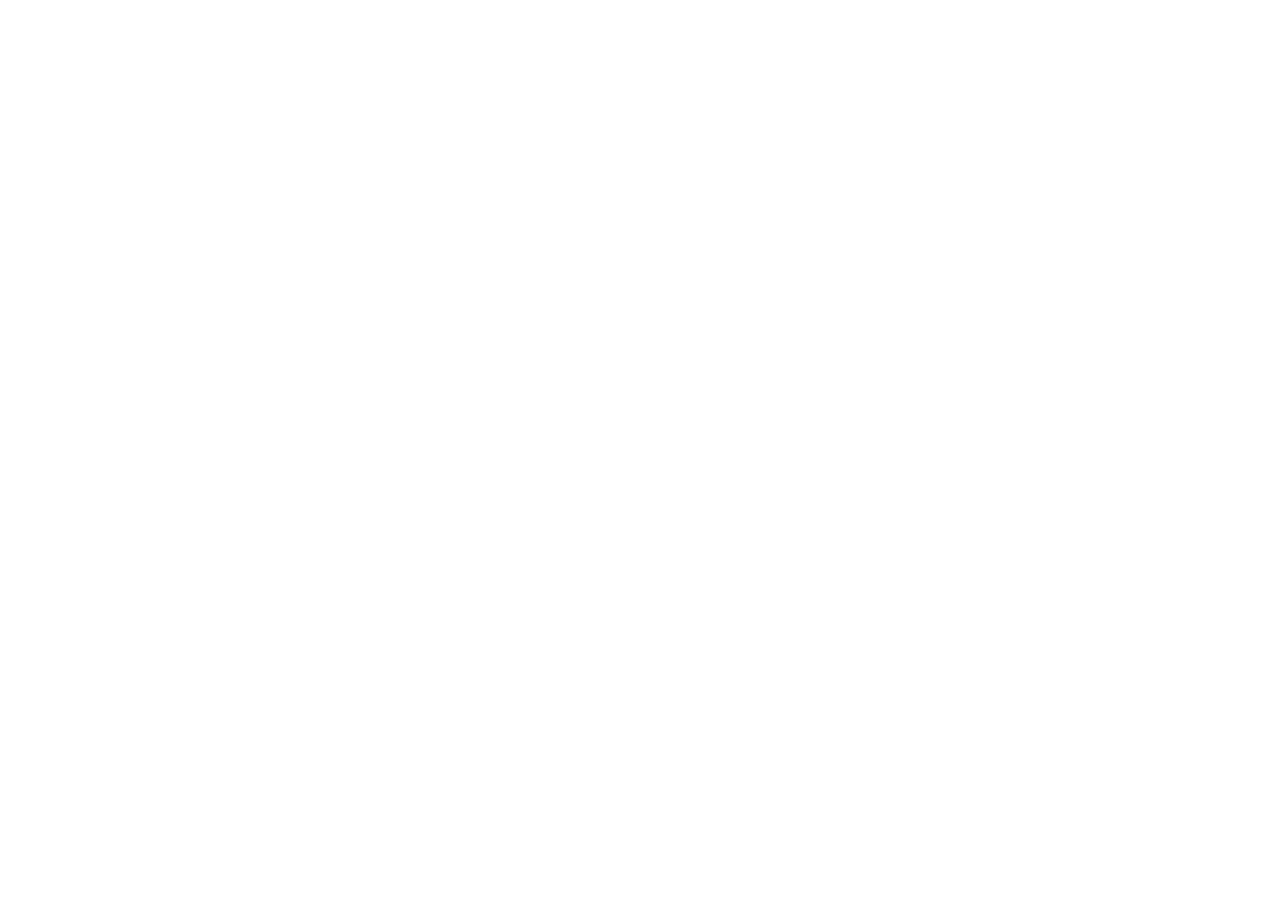
==== index.html @ 29fb7666 "Today star a new projects with bootstrap" ====
<!DOCTYPE html>
<html lang="en">
<head>
    <meta charset="UTF-8">
    <meta name="viewport" content="width=device-width, initial-scale=1.0">
    <title>Jesús Blog</title>
</head>
<body>
    
</body>
</html>
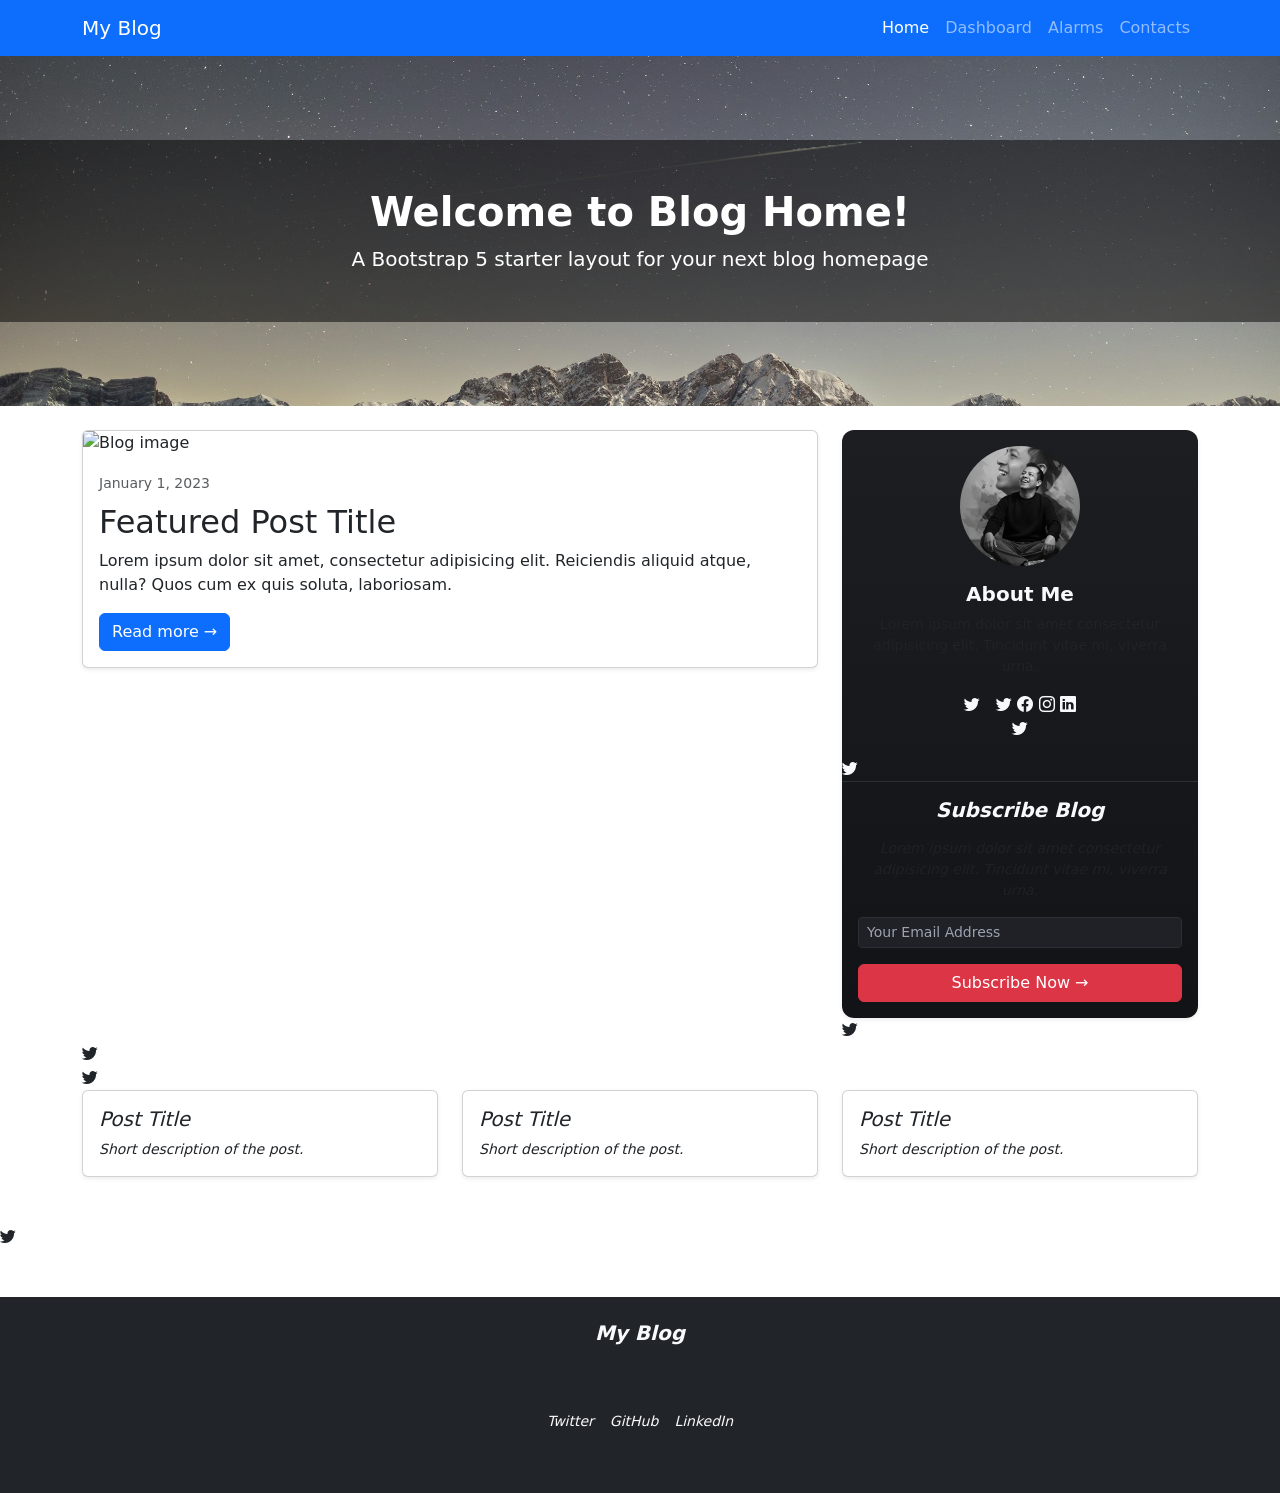
==== commit 0f74c2a6: "This is my first commit in this new project" ====
--- a/index.html
+++ b/index.html
@@ -1,11 +1,245 @@
-<!DOCTYPE html>
+<!doctype html>
 <html lang="en">
-<head>
-    <meta charset="UTF-8">
-    <meta name="viewport" content="width=device-width, initial-scale=1.0">
+  <head>
+    <!-- Required meta tags -->
+    <meta charset="utf-8" />
+    <meta name="viewport" content="width=device-width, initial-scale=1" />
+
+    <!-- Bootstrap CSS -->
+    <link
+      href="https://cdn.jsdelivr.net/npm/bootstrap@5.0.2/dist/css/bootstrap.min.css"
+      rel="stylesheet"
+      integrity="sha384-EVSTQN3/azprG1Anm3QDgpJLIm9Nao0Yz1ztcQTwFspd3yD65VohhpuuCOmLASjC"
+      crossorigin="anonymous"
+    />
+    <link rel="stylesheet" href="style.css" />
+    <link
+  href="https://cdn.jsdelivr.net/npm/bootstrap-icons@1.11.1/font/bootstrap-icons.css"
+  rel="stylesheet"
+/>
+
     <title>Jesús Blog</title>
-</head>
-<body>
-    
-</body>
-</html>+  </head>
+  <body>
+    <nav class="navbar navbar-expand-lg navbar-dark bg-primary">
+      <div class="container">
+        <!-- Brand -->
+        <a class="navbar-brand" href="#">My Blog</a>
+
+        <!-- Toggler (mobile) -->
+        <button
+          class="navbar-toggler"
+          type="button"
+          data-bs-toggle="collapse"
+          data-bs-target="#navbarNav"
+          aria-controls="navbarNav"
+          aria-expanded="false"
+          aria-label="Toggle navigation"
+        >
+          <span class="navbar-toggler-icon"></span>
+        </button>
+
+        <!-- Menu -->
+        <div class="collapse navbar-collapse" id="navbarNav">
+          <ul class="navbar-nav ms-auto">
+            <li class="nav-item">
+              <a class="nav-link active" aria-current="page" href="#">Home</a>
+            </li>
+            <li class="nav-item">
+              <a class="nav-link" href="#">Dashboard</a>
+            </li>
+            <li class="nav-item">
+              <a class="nav-link" href="#">Alarms</a>
+            </li>
+            <li class="nav-item">
+              <a class="nav-link" href="#">Contacts</a>
+            </li>
+          </ul>
+        </div>
+      </div>
+    </nav>
+
+    <!-- HERO / WELCOME -->
+    <section class="hero">
+      <div class="hero-overlay">
+        <div class="container">
+          <h1 class="fw-bold">Welcome to Blog Home!</h1>
+          <p class="lead mb-0">
+            A Bootstrap 5 starter layout for your next blog homepage
+          </p>
+        </div>
+      </div>
+    </section>
+
+    <!-- BLOG CONTENT -->
+    <main class="container my-4">
+      <!-- ROW: Featured post + Aside -->
+      <div class="row">
+        <!-- FEATURED BLOG CARD -->
+        <div class="col-12 col-lg-8">
+          <div class="card shadow-sm mb-4">
+            <img
+              src="https://picsum.photos/850/350"
+              class="card-img-top"
+              alt="Blog image"
+            />
+
+            <div class="card-body">
+              <small class="text-muted">January 1, 2023</small>
+              <h2 class="card-title mt-2">Featured Post Title</h2>
+
+              <p class="card-text">
+                Lorem ipsum dolor sit amet, consectetur adipisicing elit.
+                Reiciendis aliquid atque, nulla? Quos cum ex quis soluta,
+                laboriosam.
+              </p>
+
+              <a href="#" class="btn btn-primary">Read more →</a>
+            </div>
+          </div>
+        </div>
+
+        <!-- ASIDE (ONLY DESKTOP) -->
+        <aside class="col-lg-4 d-none d-lg-block">
+  <div class="card sidebar-card text-light shadow-sm">
+
+    <!-- ABOUT ME -->
+    <div class="card-body text-center">
+      <img
+        src="images/portrait.jpg"
+        alt="Author"
+        class="rounded-circle mb-3 sidebar-avatar"
+      />
+
+      <h5 class="fw-bold">About Me</h5>
+
+      <p class="small text-muted">
+        Lorem ipsum dolor sit amet consectetur adipisicing elit.
+        Tincidunt vitae mi, viverra urna.
+      </p>
+
+      <!-- SOCIAL ICONS -->
+      <div class="d-flex justify-content-center gap-3 mt-3">
+        <a href="#" class="text-light"><i class="bi bi-twitter"></is</i></a>
+        <a href="#" class="text-light"><i class="bi bi-facebook"></i></a>
+        <a href="#" class="text-light"><i class="bi bi-instagram"></i></a>
+        <a href="#" class="text-light"><i class="bi bi-linkedin"></i></a>
+      </div>
+    </div>
+
+    <hr class="border-secondary my-0">
+
+    <!-- SUBSCRIBE -->
+    <div class="card-body text-center">
+      <h5 class="fw-bold mb-3">Subscribe Blog</h5>
+
+      <p class="small text-muted">
+        Lorem ipsum dolor sit amet consectetur adipisicing elit.
+        Tincidunt vitae mi, viverra urna.
+      </p>
+
+      <form>
+        <input
+          type="email"
+          class="form-control form-control-sm mb-3 sidebar-input"
+          placeholder="Your Email Address"
+        />
+
+        <button class="btn btn-danger w-100">
+          Subscribe Now →
+        </button>
+      </form>
+    </div>
+
+  </div>
+</aside>
+      </div>
+
+      <!-- GRID OF MORE POSTS -->
+      <div class="row">
+        <!-- CARD 1 -->
+        <div class="col-12 col-md-6 col-lg-4 mb-4">
+          <div class="card h-100 shadow-sm">
+            <img
+              src="https://picsum.photos/400/200"
+              class="card-img-top"
+              alt=""
+            />
+            <div class="card-body">
+              <h5 class="card-title">Post Title</h5>
+              <p class="card-text small">Short description of the post.</p>
+            </div>
+          </div>
+        </div>
+
+        <!-- CARD 2 -->
+        <div class="col-12 col-md-6 col-lg-4 mb-4">
+          <div class="card h-100 shadow-sm">
+            <img
+              src="https://picsum.photos/401/200"
+              class="card-img-top"
+              alt=""
+            />
+            <div class="card-body">
+              <h5 class="card-title">Post Title</h5>
+              <p class="card-text small">Short description of the post.</p>
+            </div>
+          </div>
+        </div>
+
+        <!-- CARD 3 -->
+        <div class="col-12 col-md-6 col-lg-4 mb-4">
+          <div class="card h-100 shadow-sm">
+            <img
+              src="https://picsum.photos/402/200"
+              class="card-img-top"
+              alt=""
+            />
+            <div class="card-body">
+              <h5 class="card-title">Post Title</h5>
+              <p class="card-text small">Short description of the post.</p>
+            </div>
+          </div>
+        </div>
+      </div>
+    </main>
+    <footer class="bg-dark text-light mt-5">
+      <div class="container py-4">
+        <div class="row justify-content-center text-center">
+          <!-- BLOG INFO -->
+          <div class="col-12 col-md-8">
+            <h5 class="fw-bold mb-2">My Blog</h5>
+
+            <p class="small text-muted mb-3">
+              A personal blog where I share thoughts, tutorials, and experiences
+              about web development and technology.
+            </p>
+
+            <!-- SOCIAL (optional) -->
+            <div class="d-flex justify-content-center gap-3 mb-3">
+              <a href="#" class="text-light text-decoration-none small"
+                >Twitter</a
+              >
+              <a href="#" class="text-light text-decoration-none small"
+                >GitHub</a
+              >
+              <a href="#" class="text-light text-decoration-none small"
+                >LinkedIn</a
+              >
+            </div>
+
+            <div class="small text-muted">
+              © 2026 My Blog. All rights reserved.
+            </div>
+          </div>
+        </div>
+      </div>
+    </footer>
+
+    <script
+      src="https://cdn.jsdelivr.net/npm/bootstrap@5.0.2/dist/js/bootstrap.bundle.min.js"
+      integrity="sha384-MrcW6ZMFYlzcLA8Nl+NtUVF0sA7MsXsP1UyJoMp4YLEuNSfAP+JcXn/tWtIaxVXM"
+      crossorigin="anonymous"
+    ></script>
+  </body>
+</html>
--- a/style.css
+++ b/style.css
@@ -0,0 +1,57 @@
+/* HERO SECTION */
+.hero {
+  background-image: url(images/hero.jpg);
+  background-size: cover;
+  background-position: center;
+  min-height: 250px; /* mobile first */
+  display: flex;
+  align-items: center;
+  justify-content: center;
+  text-align: center;
+}
+
+.hero-overlay {
+  background-color: rgba(0, 0, 0, 0.5);
+  width: 100%;
+  height: 100%;
+  padding: 3rem 1rem;
+  color: white;
+}
+
+/* Larger screens */
+@media (min-width: 768px) {
+  .hero {
+    min-height: 350px;
+  }
+}
+
+/* ASIDE SECTION */
+
+.sidebar-card {
+  background: linear-gradient(180deg, #1c1e22, #121317);
+  border: none;
+  border-radius: 12px;
+}
+
+.sidebar-avatar {
+  width: 120px;
+  height: 120px;
+  object-fit: cover;
+}
+
+.sidebar-input {
+  background-color: #1f2126;
+  border: 1px solid #2c2f36;
+  color: #fff;
+}
+
+.sidebar-input::placeholder {
+  color: #9ca3af;
+}
+
+.sidebar-input:focus {
+  background-color: #1f2126;
+  color: #fff;
+  border-color: #dc3545;
+  box-shadow: none;
+}
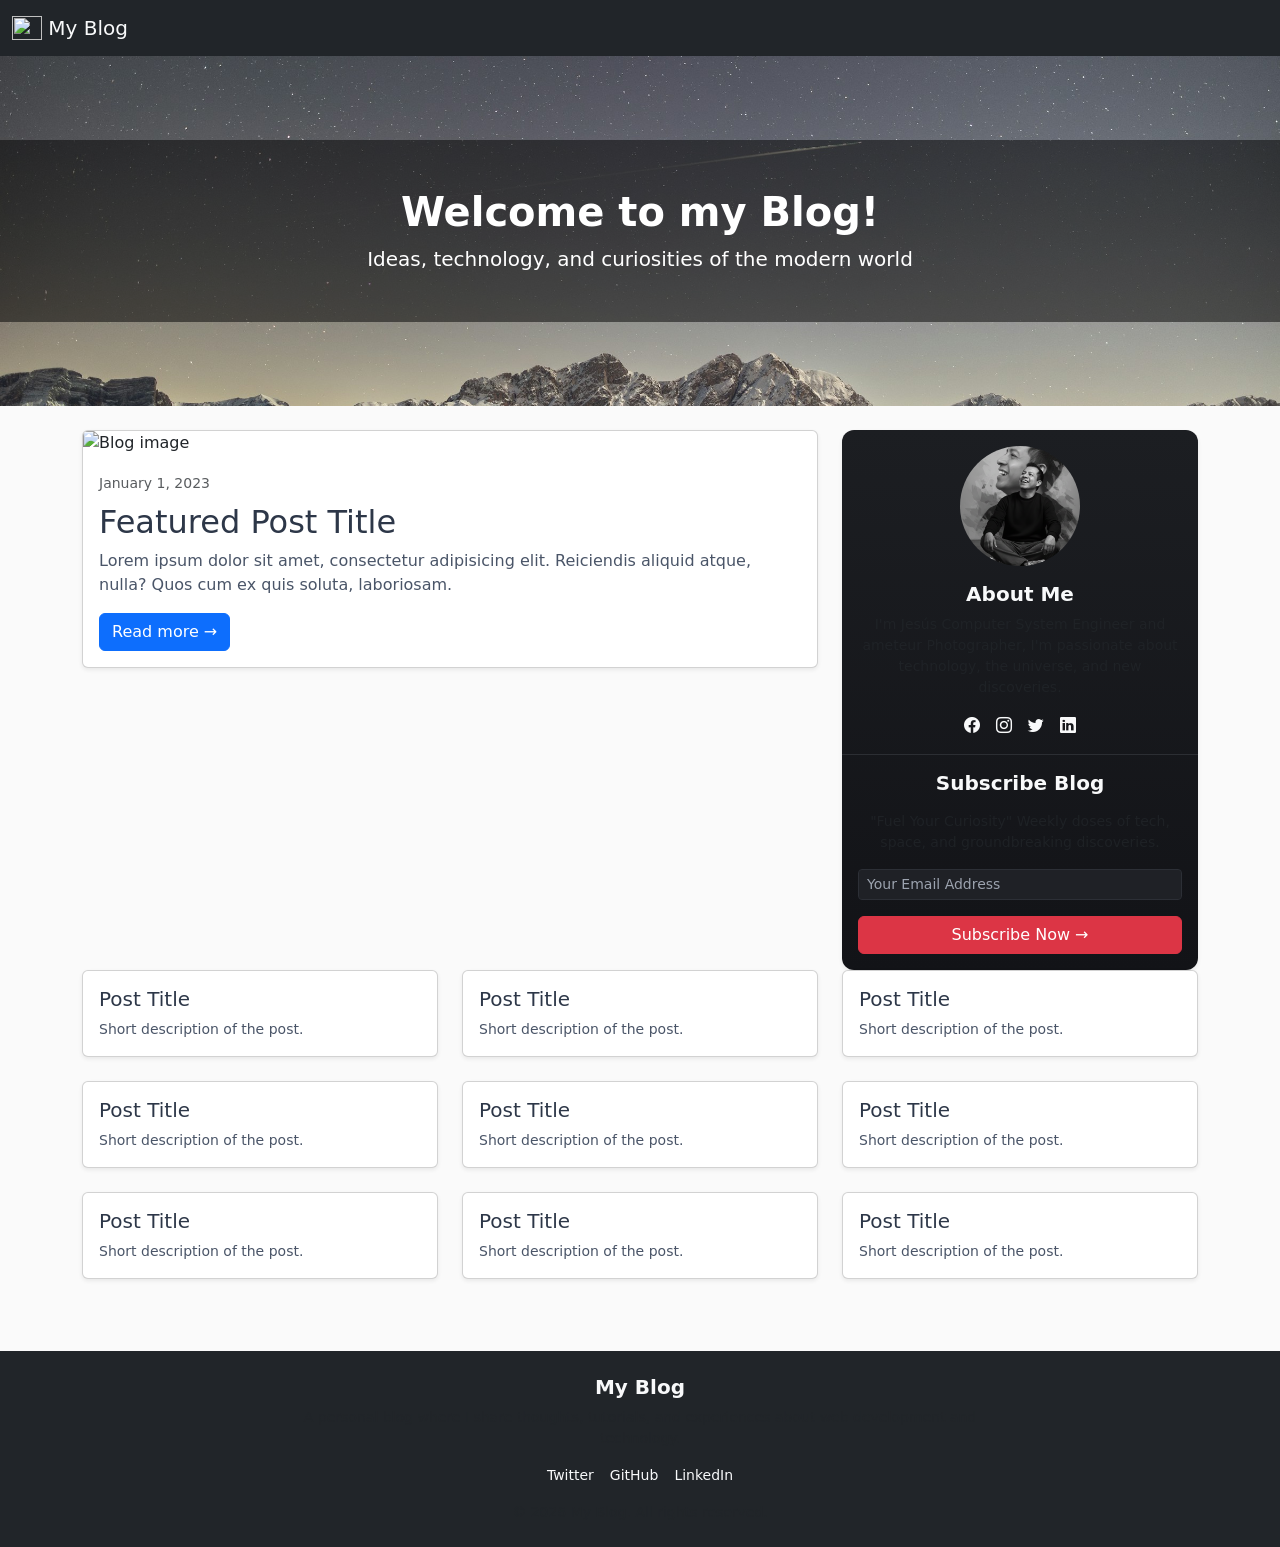
==== commit ab1723f5: "Worked in some features" ====
--- a/index.html
+++ b/index.html
@@ -1,4 +1,4 @@
-<!doctype html>
+<!DOCTYPE html>
 <html lang="en">
   <head>
     <!-- Required meta tags -->
@@ -14,48 +14,19 @@
     />
     <link rel="stylesheet" href="style.css" />
     <link
-  href="https://cdn.jsdelivr.net/npm/bootstrap-icons@1.11.1/font/bootstrap-icons.css"
-  rel="stylesheet"
-/>
+      href="https://cdn.jsdelivr.net/npm/bootstrap-icons@1.11.1/font/bootstrap-icons.css"
+      rel="stylesheet"
+    />
 
     <title>Jesús Blog</title>
   </head>
   <body>
-    <nav class="navbar navbar-expand-lg navbar-dark bg-primary">
-      <div class="container">
-        <!-- Brand -->
-        <a class="navbar-brand" href="#">My Blog</a>
-
-        <!-- Toggler (mobile) -->
-        <button
-          class="navbar-toggler"
-          type="button"
-          data-bs-toggle="collapse"
-          data-bs-target="#navbarNav"
-          aria-controls="navbarNav"
-          aria-expanded="false"
-          aria-label="Toggle navigation"
-        >
-          <span class="navbar-toggler-icon"></span>
-        </button>
-
-        <!-- Menu -->
-        <div class="collapse navbar-collapse" id="navbarNav">
-          <ul class="navbar-nav ms-auto">
-            <li class="nav-item">
-              <a class="nav-link active" aria-current="page" href="#">Home</a>
-            </li>
-            <li class="nav-item">
-              <a class="nav-link" href="#">Dashboard</a>
-            </li>
-            <li class="nav-item">
-              <a class="nav-link" href="#">Alarms</a>
-            </li>
-            <li class="nav-item">
-              <a class="nav-link" href="#">Contacts</a>
-            </li>
-          </ul>
-        </div>
+    <nav class="navbar navbar-light bg-dark">
+      <div class="container-fluid">
+        <a class="navbar-brand text-light" href="#">
+          <img src="/docs/5.0/assets/brand/bootstrap-logo.svg" alt="" width="30" height="24" class="d-inline-block align-text-top">
+          My Blog
+        </a>
       </div>
     </nav>
 
@@ -63,9 +34,9 @@
     <section class="hero">
       <div class="hero-overlay">
         <div class="container">
-          <h1 class="fw-bold">Welcome to Blog Home!</h1>
+          <h1 class="fw-bold">Welcome to my Blog!</h1>
           <p class="lead mb-0">
-            A Bootstrap 5 starter layout for your next blog homepage
+            Ideas, technology, and curiosities of the modern world
           </p>
         </div>
       </div>
@@ -86,9 +57,9 @@
 
             <div class="card-body">
               <small class="text-muted">January 1, 2023</small>
-              <h2 class="card-title mt-2">Featured Post Title</h2>
-
-              <p class="card-text">
+              <h2 class="card-title mt-2 color-tittle">Featured Post Title</h2>
+
+              <p class="card-text color-text">
                 Lorem ipsum dolor sit amet, consectetur adipisicing elit.
                 Reiciendis aliquid atque, nulla? Quos cum ex quis soluta,
                 laboriosam.
@@ -101,58 +72,60 @@
 
         <!-- ASIDE (ONLY DESKTOP) -->
         <aside class="col-lg-4 d-none d-lg-block">
-  <div class="card sidebar-card text-light shadow-sm">
-
-    <!-- ABOUT ME -->
-    <div class="card-body text-center">
-      <img
-        src="images/portrait.jpg"
-        alt="Author"
-        class="rounded-circle mb-3 sidebar-avatar"
-      />
-
-      <h5 class="fw-bold">About Me</h5>
-
-      <p class="small text-muted">
-        Lorem ipsum dolor sit amet consectetur adipisicing elit.
-        Tincidunt vitae mi, viverra urna.
-      </p>
-
-      <!-- SOCIAL ICONS -->
-      <div class="d-flex justify-content-center gap-3 mt-3">
-        <a href="#" class="text-light"><i class="bi bi-twitter"></is</i></a>
-        <a href="#" class="text-light"><i class="bi bi-facebook"></i></a>
-        <a href="#" class="text-light"><i class="bi bi-instagram"></i></a>
-        <a href="#" class="text-light"><i class="bi bi-linkedin"></i></a>
-      </div>
-    </div>
-
-    <hr class="border-secondary my-0">
-
-    <!-- SUBSCRIBE -->
-    <div class="card-body text-center">
-      <h5 class="fw-bold mb-3">Subscribe Blog</h5>
-
-      <p class="small text-muted">
-        Lorem ipsum dolor sit amet consectetur adipisicing elit.
-        Tincidunt vitae mi, viverra urna.
-      </p>
-
-      <form>
-        <input
-          type="email"
-          class="form-control form-control-sm mb-3 sidebar-input"
-          placeholder="Your Email Address"
-        />
-
-        <button class="btn btn-danger w-100">
-          Subscribe Now →
-        </button>
-      </form>
-    </div>
-
-  </div>
-</aside>
+          <div class="card sidebar-card text-light shadow-sm">
+            <!-- ABOUT ME -->
+            <div class="card-body text-center">
+              <img
+                src="images/portrait.jpg"
+                alt="Author"
+                class="rounded-circle mb-3 sidebar-avatar"
+              />
+
+              <h5 class="fw-bold">About Me</h5>
+
+              <p class="small text-muted">
+                I'm Jesús Computer System Engineer and ameteur Photographer, I'm
+                passionate about technology, the universe, and new discoveries.
+              </p>
+
+              <!-- SOCIAL ICONS -->
+              <div class="d-flex justify-content-center gap-3 mt-3">
+                <a href="#" class="text-light"
+                  ><i class="bi bi-facebook"></i
+                ></a>
+                <a href="#" class="text-light"
+                  ><i class="bi bi-instagram"></i
+                ></a>
+                <a href="#" class="text-light"><i class="bi bi-twitter"></i></a>
+                <a href="#" class="text-light"
+                  ><i class="bi bi-linkedin"></i
+                ></a>
+              </div>
+            </div>
+
+            <hr class="border-secondary my-0" />
+
+            <!-- SUBSCRIBE -->
+            <div class="card-body text-center">
+              <h5 class="fw-bold mb-3 text-light">Subscribe Blog</h5>
+
+              <p class="small text-muted">
+                "Fuel Your Curiosity" Weekly doses of tech, space, and
+                groundbreaking discoveries.
+              </p>
+
+              <form>
+                <input
+                  type="email"
+                  class="form-control form-control-sm mb-3 sidebar-input"
+                  placeholder="Your Email Address"
+                />
+
+                <button class="btn btn-danger w-100">Subscribe Now →</button>
+              </form>
+            </div>
+          </div>
+        </aside>
       </div>
 
       <!-- GRID OF MORE POSTS -->
@@ -166,8 +139,8 @@
               alt=""
             />
             <div class="card-body">
-              <h5 class="card-title">Post Title</h5>
-              <p class="card-text small">Short description of the post.</p>
+              <h5 class="card-title color-tittle">Post Title</h5>
+              <p class="card-text small color-text">Short description of the post.</p>
             </div>
           </div>
         </div>
@@ -181,8 +154,8 @@
               alt=""
             />
             <div class="card-body">
-              <h5 class="card-title">Post Title</h5>
-              <p class="card-text small">Short description of the post.</p>
+              <h5 class="card-title color-tittle">Post Title</h5>
+              <p class="card-text small color-text">Short description of the post.</p>
             </div>
           </div>
         </div>
@@ -196,8 +169,98 @@
               alt=""
             />
             <div class="card-body">
-              <h5 class="card-title">Post Title</h5>
-              <p class="card-text small">Short description of the post.</p>
+              <h5 class="card-title color-tittle">Post Title</h5>
+              <p class="card-text small color-text">Short description of the post.</p>
+            </div>
+          </div>
+        </div>
+
+        <!-- CARD 4 -->
+        <div class="col-12 col-md-6 col-lg-4 mb-4">
+          <div class="card h-100 shadow-sm">
+            <img
+              src="https://picsum.photos/403/200"
+              class="card-img-top"
+              alt=""
+            />
+            <div class="card-body">
+              <h5 class="card-title color-tittle">Post Title</h5>
+              <p class="card-text small color-text">Short description of the post.</p>
+            </div>
+          </div>
+        </div>
+
+        <!-- CARD 5 -->
+        <div class="col-12 col-md-6 col-lg-4 mb-4">
+          <div class="card h-100 shadow-sm">
+            <img
+              src="https://picsum.photos/404/200"
+              class="card-img-top"
+              alt=""
+            />
+            <div class="card-body">
+              <h5 class="card-title color-tittle">Post Title</h5>
+              <p class="card-text small color-text">Short description of the post.</p>
+            </div>
+          </div>
+        </div>
+
+        <!-- CARD 6 -->
+        <div class="col-12 col-md-6 col-lg-4 mb-4">
+          <div class="card h-100 shadow-sm">
+            <img
+              src="https://picsum.photos/405/200"
+              class="card-img-top"
+              alt=""
+            />
+            <div class="card-body">
+              <h5 class="card-title color-tittle">Post Title</h5>
+              <p class="card-text small color-text">Short description of the post.</p>
+            </div>
+          </div>
+        </div>
+
+        <!-- CARD 7 -->
+        <div class="col-12 col-md-6 col-lg-4 mb-4">
+          <div class="card h-100 shadow-sm">
+            <img
+              src="https://picsum.photos/406/200"
+              class="card-img-top"
+              alt=""
+            />
+            <div class="card-body">
+              <h5 class="card-title color-tittle">Post Title</h5>
+              <p class="card-text small color-text">Short description of the post.</p>
+            </div>
+          </div>
+        </div>
+
+        <!-- CARD 8 -->
+        <div class="col-12 col-md-6 col-lg-4 mb-4">
+          <div class="card h-100 shadow-sm">
+            <img
+              src="https://picsum.photos/407/200"
+              class="card-img-top"
+              alt=""
+            />
+            <div class="card-body">
+              <h5 class="card-title color-tittle">Post Title</h5>
+              <p class="card-text small color-text">Short description of the post.</p>
+            </div>
+          </div>
+        </div>
+
+        <!-- CARD 9 -->
+        <div class="col-12 col-md-6 col-lg-4 mb-4">
+          <div class="card h-100 shadow-sm">
+            <img
+              src="https://picsum.photos/408/200"
+              class="card-img-top"
+              alt=""
+            />
+            <div class="card-body">
+              <h5 class="card-title color-tittle">Post Title</h5>
+              <p class="card-text small color-text">Short description of the post.</p>
             </div>
           </div>
         </div>
--- a/style.css
+++ b/style.css
@@ -1,4 +1,12 @@
 /* HERO SECTION */
+body {
+  background-color: #fafafa;
+}
+
+.color-tittle {color: #2d3748;}
+.color-text{color: #4a5568;}
+
+
 .hero {
   background-image: url(images/hero.jpg);
   background-size: cover;
